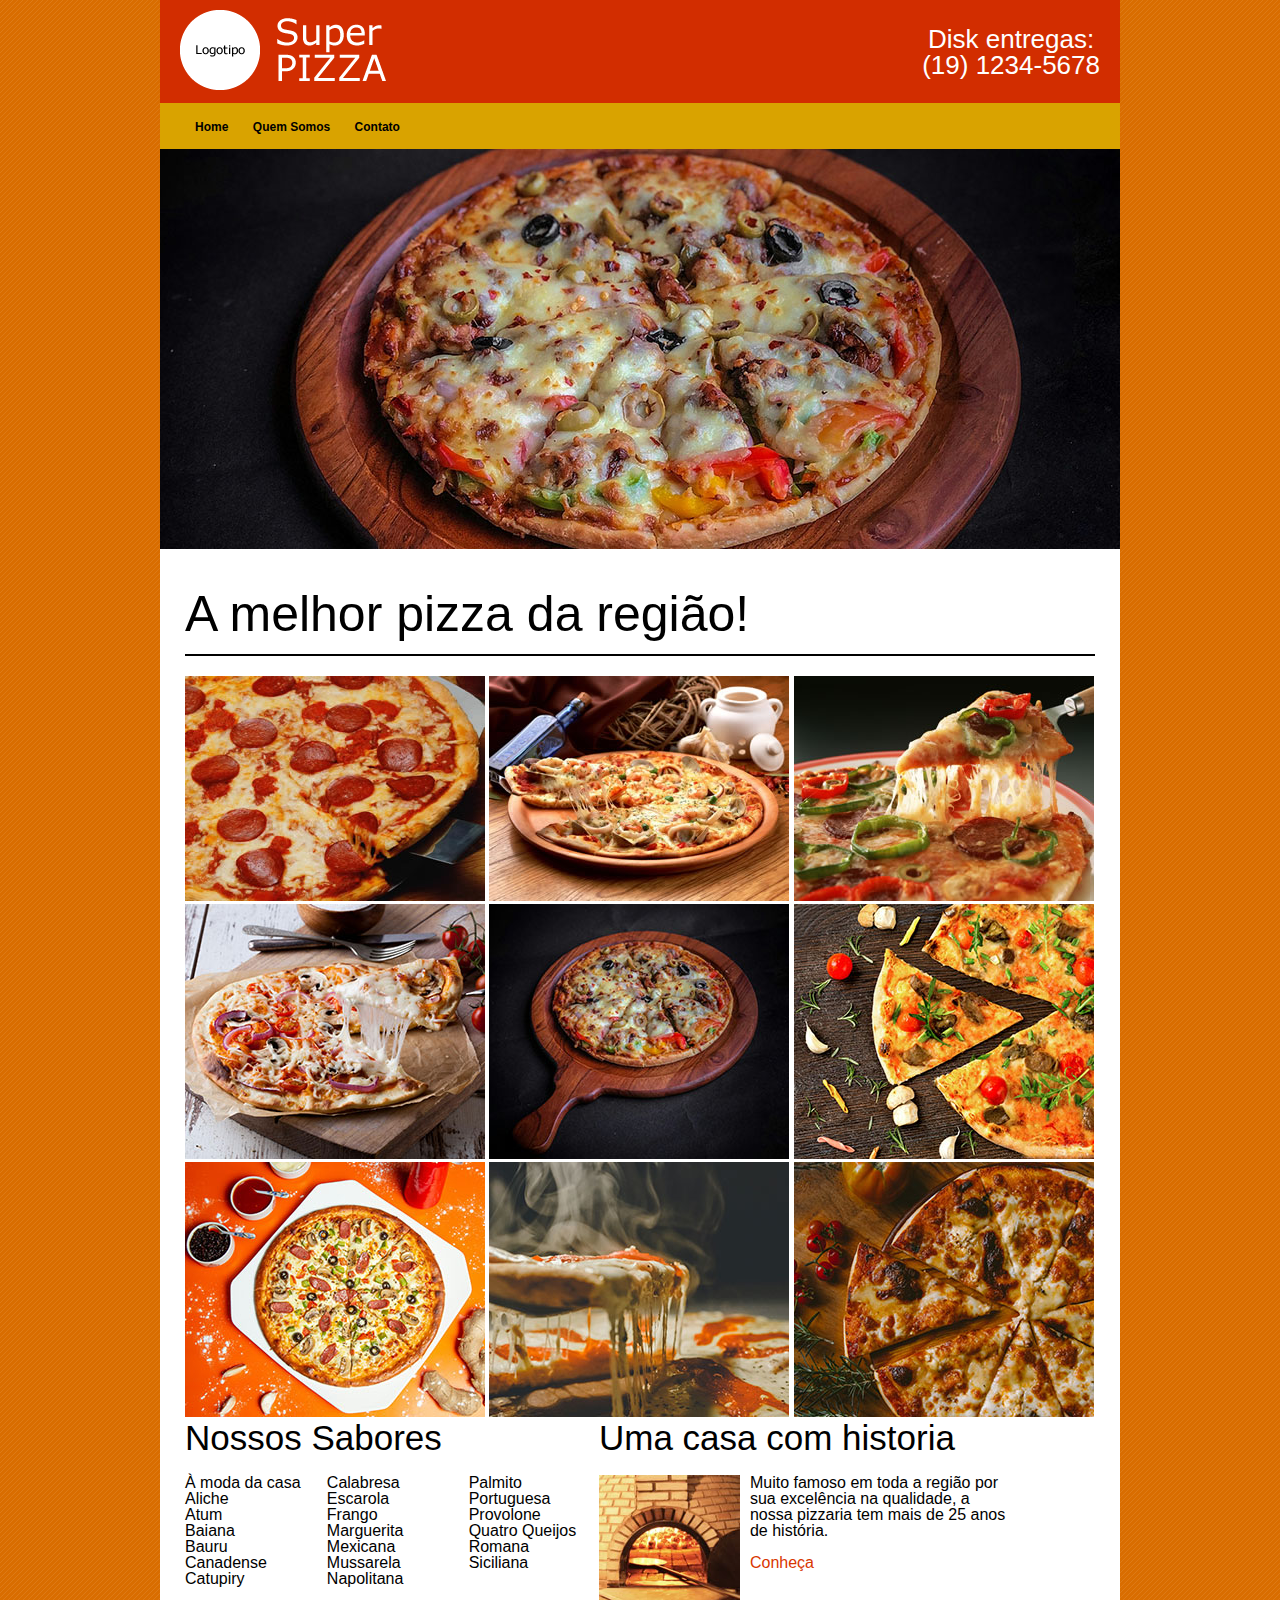
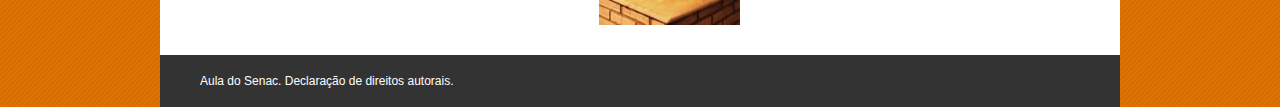
==== index.html @ 2d04b75b "Initial commit" ====
<!DOCTYPE html>
<html lang="pt-br">

<head>
    <title>Super Pizza</title>
    <meta charset="utf-8">
    <link href="css/reset.css" rel="stylesheet">
    <link href="css/estilo.css" rel="stylesheet">
</head>

<body>
    <header>
        <h1 class="logo"><img src="imagens/logotipo.fw.png" alt="Super Pizza" title="Super Pizza"></h1>
        <h2 class="telefone">Disk entregas:<br>(19) 1234-5678</h2>
    </header>
    <nav>
        <ul class="menu-navegacao">
            <li><a href="index.html">Home</a></li>
            <li><a href="quem-somos.html">Quem Somos</a></li>
            <li><a href="contato.html">Contato</a></li>
        </ul>
    </nav>
    <div class="banner">
        <img src="banners/pizza02.jpg" alt="banner01">
    </div>
    <main>
        <h3 class="titulo-principal">A melhor pizza da região!</h3>
        <div>
            <img src="imagens/calabreza.jpg" alt="Calabresa">
            <img src="imagens/portuguesa.jpg" alt="Portuguesa">
            <img src="imagens/siciliana.jpg" alt="Siciliana">
            <img src="imagens/pizza01.jpg" alt="Pizza01">
            <img src="imagens/pizza02.jpg" alt="Pizza02">
            <img src="imagens/pizza03.jpg" alt="Pizza03">
            <img src="imagens/pizza04.jpg" alt="Pizza04">
            <img src="imagens/pizza05.jpg" alt="Pizza05">
            
            <img src="imagens/pizza07.jpg" alt="Pizza07">
        </div>

        <div class="nossos-sabores">
            <h4 class="subtitulo-principal">Nossos Sabores</h4>
            <ul class="lista-sabores">
                <li>À moda da casa</li>
                <li>Aliche</li>
                <li>Atum</li>
                <li>Baiana</li>
                <li>Bauru</li>
                <li>Canadense</li>
                <li>Catupiry</li>
                <li>Calabresa</li>
                <li>Escarola</li>
                <li>Frango</li>
                <li>Marguerita</li>
                <li>Mexicana</li>
                <li>Mussarela</li>
                <li>Napolitana</li>
                <li>Palmito</li>
                <li>Portuguesa</li>
                <li>Provolone</li>
                <li>Quatro Queijos</li>
                <li>Romana</li>
                <li>Siciliana</li>
            </ul>
        </div>

        <div class="historia">
            <h4 class="subtitulo-principal">Uma casa com historia</h4>
            <p>
                <img src="imagens/historia.jpg" alt="História" align="left" class="imagem-historia">
                Muito famoso em toda a região por sua excelência na qualidade, a nossa pizzaria tem mais de 25 anos de
                história.<br><br>
                <a href="quem-somos.html">Conheça</a>
            </p>
        </div>
    </main>
    <footer>
        <p>Aula do Senac. Declaração de direitos autorais.</p>
    </footer>
</body>

</html>
---- css/estilo.css ----
body{
    background: url('../imagens/fundo.jpg');
    font-family: Arial, Helvetica, sans-serif;
}

header{
    background: #d22d00;
    width: 960px;
    margin: 0 auto;
    position: relative;
    padding: 10px 20px;
    box-sizing: border-box;
}

.banner{
    width: 960px;
    margin: 0 auto;
    height: 400px;
}

.logo{
    display: inline-block;
}

.telefone{
    display: inline-block;
    position: absolute;
    right: 0;
    text-align: center;
    color: white;
    font-size: 26px;
    margin-right: 20px;
    margin-top: 16px;
    
}

nav{
    width: 960px;
    margin: 0 auto;
    background: #d9a300;
    box-sizing: border-box;
    padding: 15px 35px;
}

.menu-navegacao li{
    display: inline-block;
    margin-right: 20px;
}

.menu-navegacao li a{
    text-decoration: none;
    color: black;
    font-size: 12px;
    font-weight: bold;
}

.menu-navegacao li a:hover{
    text-decoration: underline;
}

main{
    box-sizing: border-box;
    width: 960px;
    margin: 0 auto;
    background: white; 
    padding: 40px 25px 30px 25px;
}

.titulo-principal{
    font-size: 50px;
    border-bottom: 2px solid black;
    padding-bottom: 15px;
    margin-bottom: 20px;
}

.pizzas-banner li{
    display: inline-block;
    text-align: center;
}

.pizzas-banner li figcaption{
    margin-top: 10px;
}

.pizzas-banner{
    border-bottom: 2px solid black;
    padding-bottom: 20px;
    margin-bottom: 30px;
}

.nossos-sabores , .historia{
    display: inline-block;
    box-sizing: border-box;
    width: 45%;
    vertical-align: top;
}

.subtitulo-principal{
    font-size: 35px;
    margin-bottom: 20px;
}

.lista-sabores{
    column-count: 3;
}

.imagem-historia{
    margin-right: 10px;
}

.historia a{
    text-decoration: none;
    color: #d93600;
}

footer{
    box-sizing: border-box;
    width: 960px;
    margin: 0 auto;
    padding: 20px 40px;
    font-size: 12px;
    color: white;
    background: #333333;
}

label{
    display: block;
    margin-top: 14px;
    margin-bottom: 5px;
}

#nome , #email {
    padding: 5px;
    width: 300px;
}

#mensagem{
    padding: 5px;
    width: 500px;
    display: block;
    height: 100px;
    margin-bottom: 14px;
}

button{
    padding: 5px 10px;
    background: #777777;
    color: white;
    border: 0;
}

.coluna-mapa{
    box-sizing: border-box;
    width: 300px;
    display: inline-block;
    vertical-align: top;
}

.coluna-formulario{
    box-sizing: border-box;
    width: 605px;
    display: inline-block;
}

.destaque-mapa{
    font-size: 20px;
    margin-top: 10px;
    margin-bottom: 5px;
    display: block;
}

.coluna{
    display: inline-block;
    box-sizing: border-box;
    width: 49%;
    vertical-align: top;
}
.destaque{
    font-size: 20px;
    margin-bottom: 20px;
    margin-top: 40px
}

.lista-pizzas-historia{
    column-count: 3;
}

.lista-pizzas-historia img{
    width: 145px;
    margin-bottom: 10px;
}
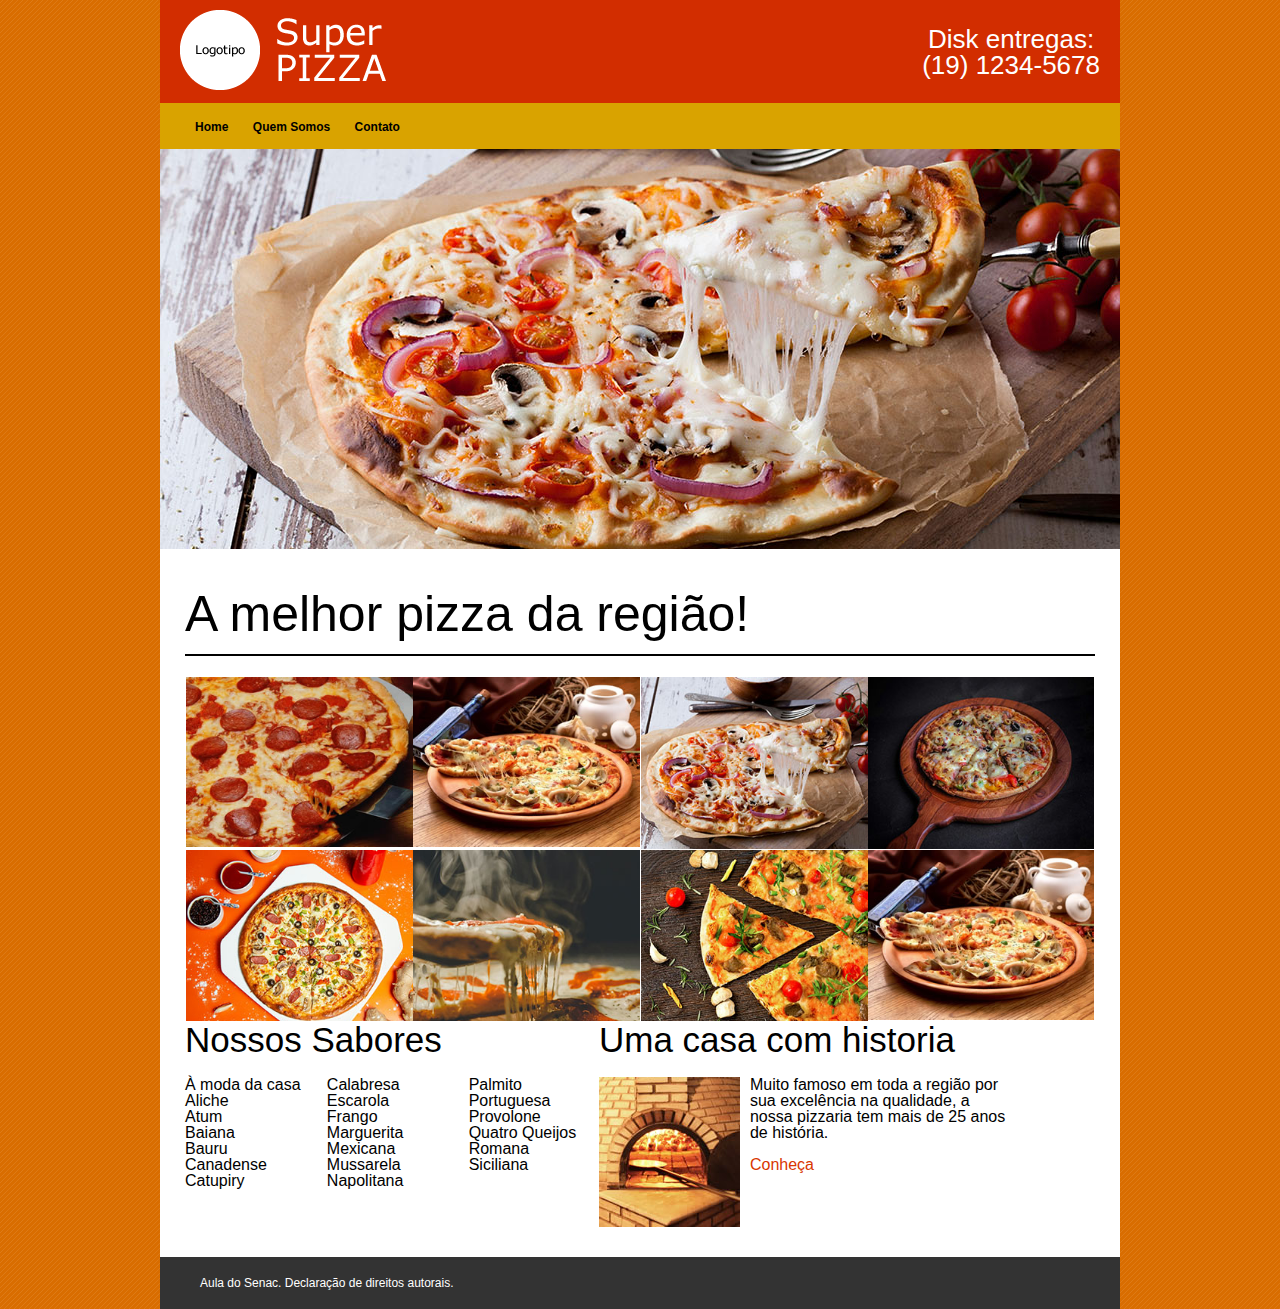
==== commit 6b291cf5: "ok" ====
--- a/index.html
+++ b/index.html
@@ -5,7 +5,11 @@
     <title>Super Pizza</title>
     <meta charset="utf-8">
     <link href="css/reset.css" rel="stylesheet">
+    <link rel="stylesheet" href="justifiedGallery.min/justifiedGallery.min.css" />
+    <link rel="stylesheet" href="slick-1.8.1/slick/slick.css">
+    <link rel="stylesheet" href="slick-1.8.1/slick/slick-theme.css">
     <link href="css/estilo.css" rel="stylesheet">
+
 </head>
 
 <body>
@@ -21,21 +25,43 @@
         </ul>
     </nav>
     <div class="banner">
-        <img src="banners/pizza02.jpg" alt="banner01">
+        <div> <img src="banners/pizza01.jpg" alt="uma pizza"></div>
+        <div> <img src="banners/pizza02.jpg" alt="uma pizaa"></div>
+        <div> <img src="banners/pizza03.jpg" alt="Uma pizza"></div>
+        <div> <img src="banners/pizza04.jpg" alt="Uma pizza"></div>
+        <div> <img src="banners/pizza05.jpg" alt="Uma pizza"></div>
+        <div> <img src="banners/pizza06.jpg" alt="Uma pizza"></div>
+        <div> <img src="banners/pizza07.jpg" alt="Uma pizza"></div>
+
     </div>
     <main>
         <h3 class="titulo-principal">A melhor pizza da região!</h3>
-        <div>
-            <img src="imagens/calabreza.jpg" alt="Calabresa">
-            <img src="imagens/portuguesa.jpg" alt="Portuguesa">
-            <img src="imagens/siciliana.jpg" alt="Siciliana">
-            <img src="imagens/pizza01.jpg" alt="Pizza01">
-            <img src="imagens/pizza02.jpg" alt="Pizza02">
-            <img src="imagens/pizza03.jpg" alt="Pizza03">
-            <img src="imagens/pizza04.jpg" alt="Pizza04">
-            <img src="imagens/pizza05.jpg" alt="Pizza05">
-            
-            <img src="imagens/pizza07.jpg" alt="Pizza07">
+        <div id="mygallery">
+            <div class="galeria">
+                <img src="imagens/calabreza.jpg" alt="Calabresa" >
+                <img src="imagens/portuguesa.jpg" alt="Portuguesa" >
+                <img src="imagens/siciliana.jpg" alt="Siciliana"  >
+            </div>
+
+            <div class="galeria">
+                 <img src="imagens/pizza01.jpg" alt="Pizza01"  >
+                <img src="imagens/pizza02.jpg" alt="Pizza02" >
+                <img src="imagens/pizza03.jpg" alt="Pizza03">
+            </div>
+            <br>
+
+            <div class="galeria">
+                <img src="imagens/pizza04.jpg" alt="Pizza04" >
+                <img src="imagens/pizza05.jpg" alt="Pizza05">
+                <img src="imagens/pizza07.jpg" alt="Pizza07" >
+            </div>
+            <div class="galeria">
+                <img src="imagens/pizza03.jpg" alt="Pizza04" >
+                <img src="imagens/portuguesa.jpg" alt="Pizza05">
+                <img src="imagens/pizza07.jpg" alt="Pizza07" >
+            </div>
+
+
         </div>
 
         <div class="nossos-sabores">
@@ -77,6 +103,34 @@
     <footer>
         <p>Aula do Senac. Declaração de direitos autorais.</p>
     </footer>
+
+    <script src="jquery-1.11.0.min.js"></script>
+    <script src="slick-1.8.1/slick/slick.js"></script>
+    <script src="justifiedGallery.min/jquery.justifiedGallery.min.js"></script>
+
+    <script>
+
+        $('.galeria').slick({
+            infinte: true,
+            slidesToShow: 2,
+            slidesToScroll: 1
+
+        })
+
+        $('.banner').slick({
+            autoplay: true,
+            arrows: false,
+            autoplaySpeed: 2000
+        })
+
+        $('#mygallery').justifiedGallery()
+
+
+
+
+
+
+    </script>
 </body>
 
 </html>--- a/justifiedGallery.min/justifiedGallery.min.css
+++ b/justifiedGallery.min/justifiedGallery.min.css
@@ -0,0 +1,110 @@
+/*!
+ * justifiedGallery - v3.8.0
+ * http://miromannino.github.io/Justified-Gallery/
+ * Copyright (c) 2020 Miro Mannino
+ * Licensed under the MIT license.
+ */
+.justified-gallery {
+  width: 100%;
+  position: relative;
+  overflow: hidden;
+}
+.justified-gallery > a,
+.justified-gallery > div,
+.justified-gallery > figure {
+  position: absolute;
+  display: inline-block;
+  overflow: hidden;
+  /* background: #888888; To have gray placeholders while the gallery is loading with waitThumbnailsLoad = false */
+  filter: "alpha(opacity=10)";
+  opacity: 0.1;
+  margin: 0;
+  padding: 0;
+}
+.justified-gallery > a > img,
+.justified-gallery > div > img,
+.justified-gallery > figure > img,
+.justified-gallery > a > a > img,
+.justified-gallery > div > a > img,
+.justified-gallery > figure > a > img,
+.justified-gallery > a > svg,
+.justified-gallery > div > svg,
+.justified-gallery > figure > svg,
+.justified-gallery > a > a > svg,
+.justified-gallery > div > a > svg,
+.justified-gallery > figure > a > svg {
+  position: absolute;
+  top: 50%;
+  left: 50%;
+  margin: 0;
+  padding: 0;
+  border: none;
+  filter: "alpha(opacity=0)";
+  opacity: 0;
+}
+.justified-gallery > a > .jg-caption,
+.justified-gallery > div > .jg-caption,
+.justified-gallery > figure > .jg-caption {
+  display: none;
+  position: absolute;
+  bottom: 0;
+  padding: 5px;
+  background-color: #000000;
+  left: 0;
+  right: 0;
+  margin: 0;
+  color: white;
+  font-size: 12px;
+  font-weight: 300;
+  font-family: sans-serif;
+}
+.justified-gallery > a > .jg-caption.jg-caption-visible,
+.justified-gallery > div > .jg-caption.jg-caption-visible,
+.justified-gallery > figure > .jg-caption.jg-caption-visible {
+  display: initial;
+  filter: "alpha(opacity=70)";
+  opacity: 0.7;
+  -webkit-transition: opacity 500ms ease-in;
+  -moz-transition: opacity 500ms ease-in;
+  -o-transition: opacity 500ms ease-in;
+  transition: opacity 500ms ease-in;
+}
+.justified-gallery > .jg-entry-visible {
+  filter: "alpha(opacity=100)";
+  opacity: 1;
+  background: none;
+}
+.justified-gallery > .jg-entry-visible > img,
+.justified-gallery > .jg-entry-visible > a > img,
+.justified-gallery > .jg-entry-visible > svg,
+.justified-gallery > .jg-entry-visible > a > svg {
+  filter: "alpha(opacity=100)";
+  opacity: 1;
+  -webkit-transition: opacity 500ms ease-in;
+  -moz-transition: opacity 500ms ease-in;
+  -o-transition: opacity 500ms ease-in;
+  transition: opacity 500ms ease-in;
+}
+.justified-gallery > .jg-filtered {
+  display: none;
+}
+.justified-gallery > .jg-spinner {
+  position: absolute;
+  bottom: 0;
+  margin-left: -24px;
+  padding: 10px 0 10px 0;
+  left: 50%;
+  filter: "alpha(opacity=100)";
+  opacity: 1;
+  overflow: initial;
+}
+.justified-gallery > .jg-spinner > span {
+  display: inline-block;
+  filter: "alpha(opacity=0)";
+  opacity: 0;
+  width: 8px;
+  height: 8px;
+  margin: 0 4px 0 4px;
+  background-color: #000;
+  border-radius: 6px;
+}
--- a/css/estilo.css
+++ b/css/estilo.css
@@ -188,4 +188,11 @@
 .lista-pizzas-historia img{
     width: 145px;
     margin-bottom: 10px;
-}+}
+
+.galeria{
+    
+    width:250px;
+    height: 95px;
+    
+}
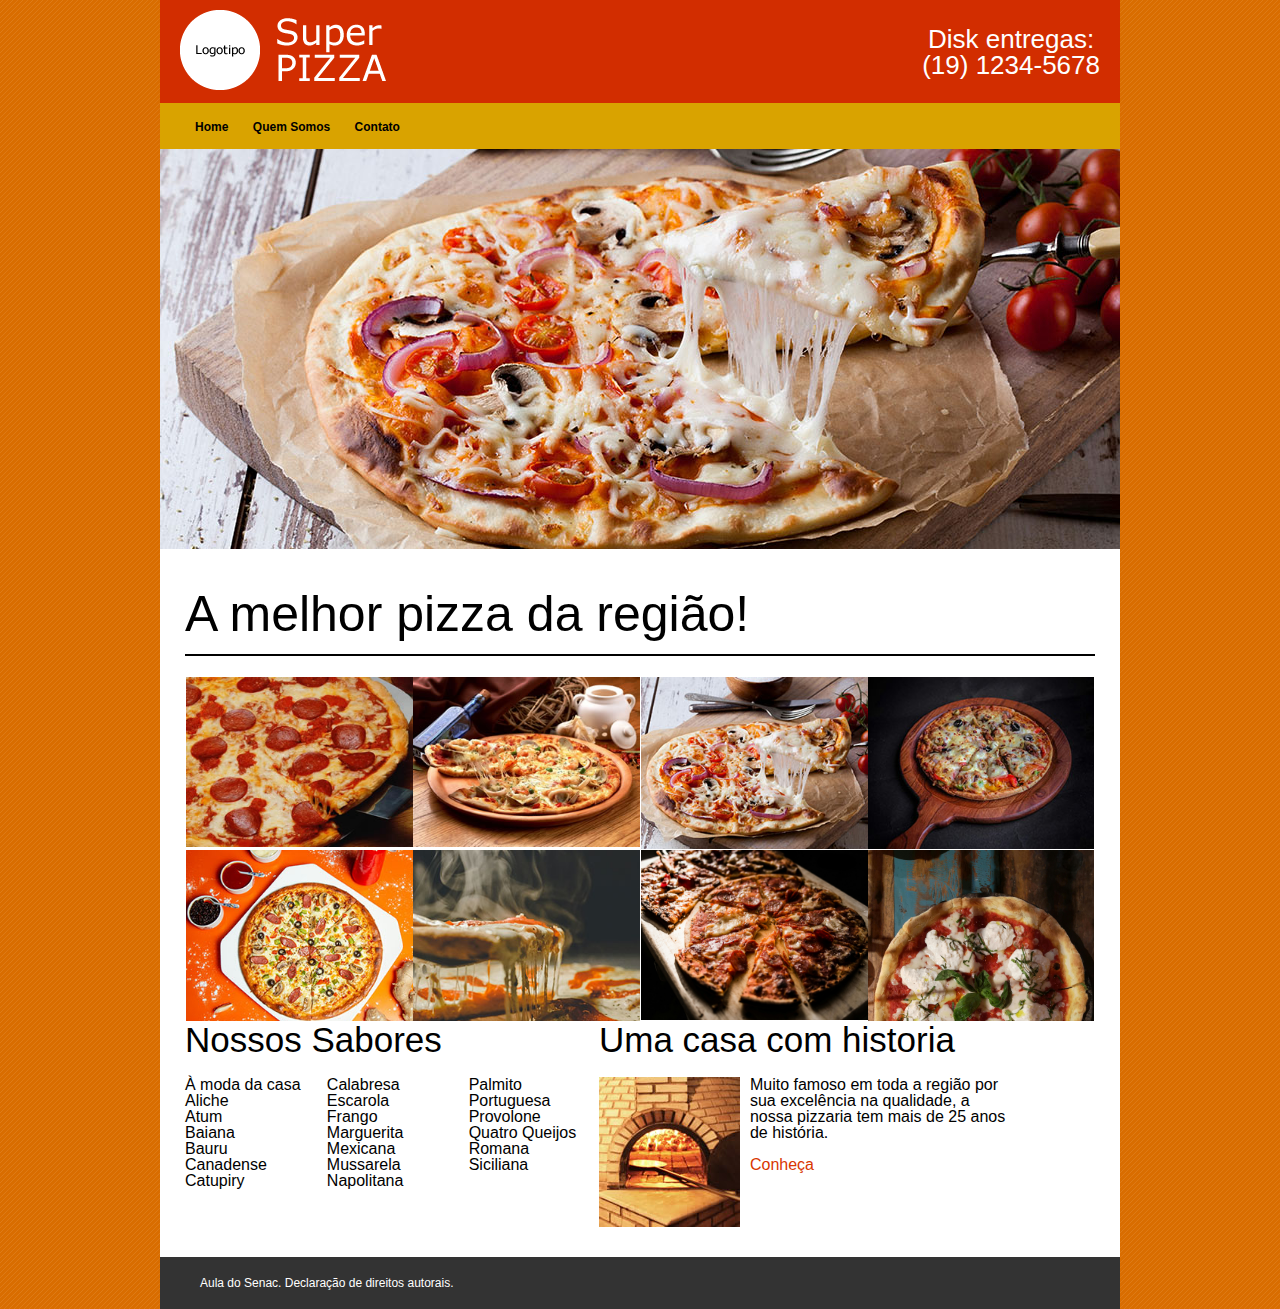
==== commit aef89e7b: "+" ====
--- a/index.html
+++ b/index.html
@@ -56,9 +56,9 @@
                 <img src="imagens/pizza07.jpg" alt="Pizza07" >
             </div>
             <div class="galeria">
-                <img src="imagens/pizza03.jpg" alt="Pizza04" >
-                <img src="imagens/portuguesa.jpg" alt="Pizza05">
-                <img src="imagens/pizza07.jpg" alt="Pizza07" >
+                <img src="imagens/pizza08.jpg" alt="Pizza04" >
+                <img src="imagens/pizza10.jpg" alt="Pizza05">
+                <img src="imagens/pizza09.jpg" alt="Pizza07" >
             </div>
 
 
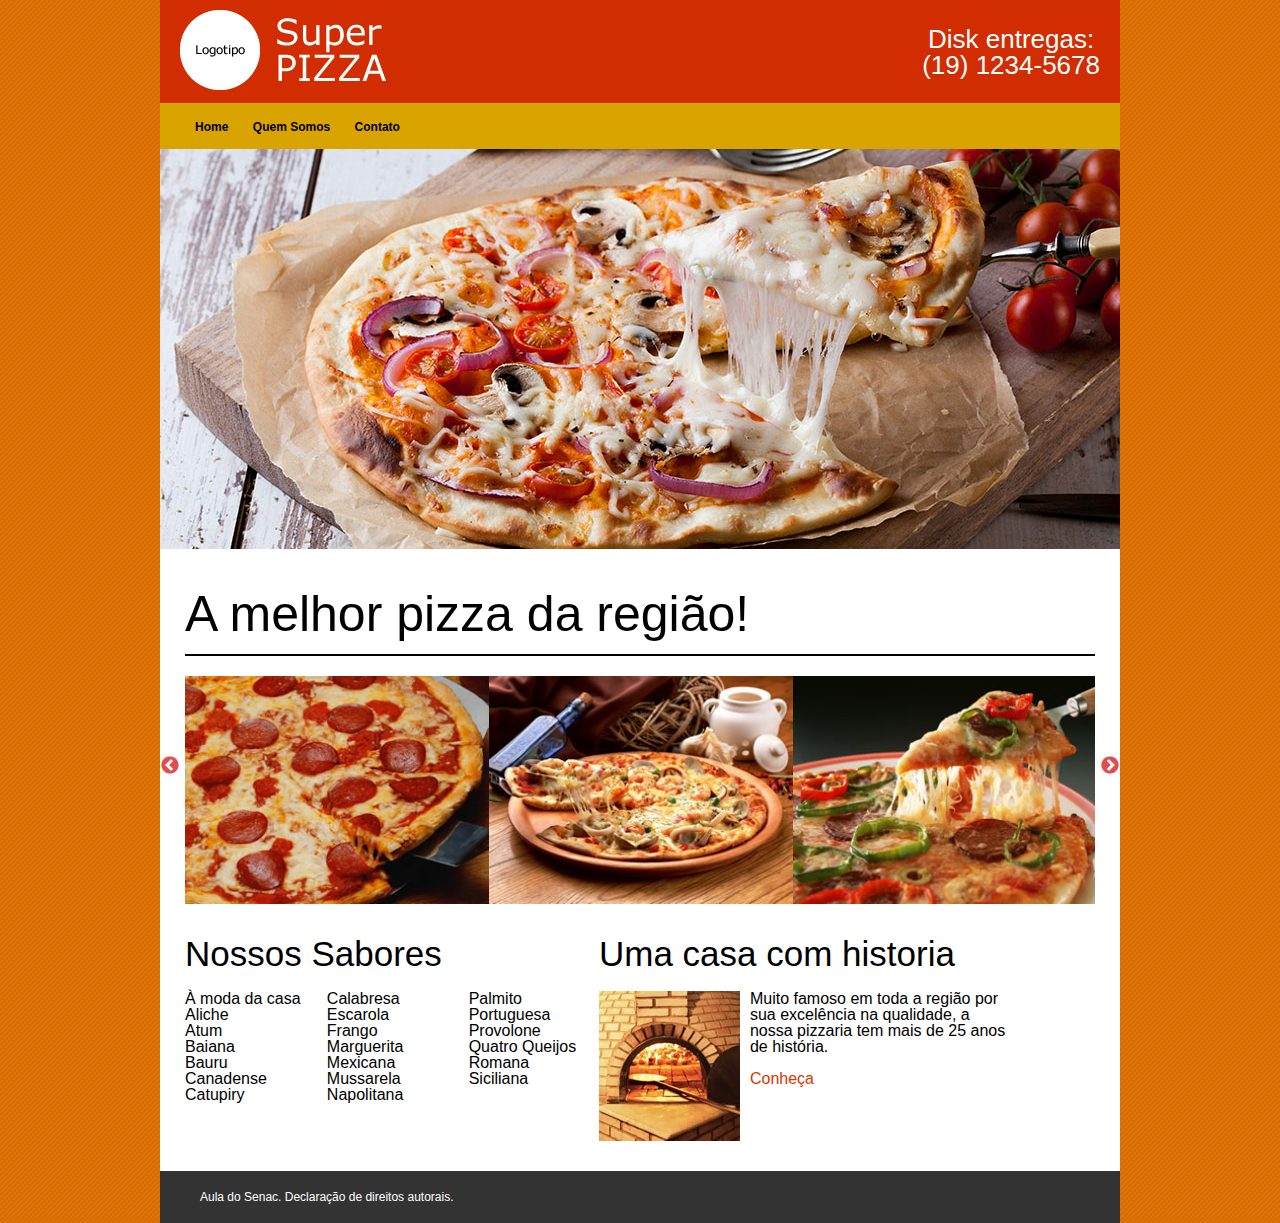
==== commit 148f1744: "+" ====
--- a/index.html
+++ b/index.html
@@ -36,33 +36,17 @@
     </div>
     <main>
         <h3 class="titulo-principal">A melhor pizza da região!</h3>
-        <div id="mygallery">
+    
             <div class="galeria">
                 <img src="imagens/calabreza.jpg" alt="Calabresa" >
                 <img src="imagens/portuguesa.jpg" alt="Portuguesa" >
                 <img src="imagens/siciliana.jpg" alt="Siciliana"  >
+                <img src="imagens/pizza08.jpg" alt="uma pizza">
+                <img src="imagens/pizza09.jpg" alt="uma pizza">
             </div>
+        
 
-            <div class="galeria">
-                 <img src="imagens/pizza01.jpg" alt="Pizza01"  >
-                <img src="imagens/pizza02.jpg" alt="Pizza02" >
-                <img src="imagens/pizza03.jpg" alt="Pizza03">
-            </div>
-            <br>
-
-            <div class="galeria">
-                <img src="imagens/pizza04.jpg" alt="Pizza04" >
-                <img src="imagens/pizza05.jpg" alt="Pizza05">
-                <img src="imagens/pizza07.jpg" alt="Pizza07" >
-            </div>
-            <div class="galeria">
-                <img src="imagens/pizza08.jpg" alt="Pizza04" >
-                <img src="imagens/pizza10.jpg" alt="Pizza05">
-                <img src="imagens/pizza09.jpg" alt="Pizza07" >
-            </div>
-
-
-        </div>
+      
 
         <div class="nossos-sabores">
             <h4 class="subtitulo-principal">Nossos Sabores</h4>
@@ -106,13 +90,12 @@
 
     <script src="jquery-1.11.0.min.js"></script>
     <script src="slick-1.8.1/slick/slick.js"></script>
-    <script src="justifiedGallery.min/jquery.justifiedGallery.min.js"></script>
 
     <script>
 
         $('.galeria').slick({
             infinte: true,
-            slidesToShow: 2,
+            slidesToShow: 3,
             slidesToScroll: 1
 
         })
@@ -123,8 +106,6 @@
             autoplaySpeed: 2000
         })
 
-        $('#mygallery').justifiedGallery()
-
 
 
 
--- a/css/estilo.css
+++ b/css/estilo.css
@@ -192,7 +192,9 @@
 
 .galeria{
     
-    width:250px;
-    height: 95px;
+    width:100%;
+    margin-bottom: 80px;
+    height: 180px;
     
-}
+
+}
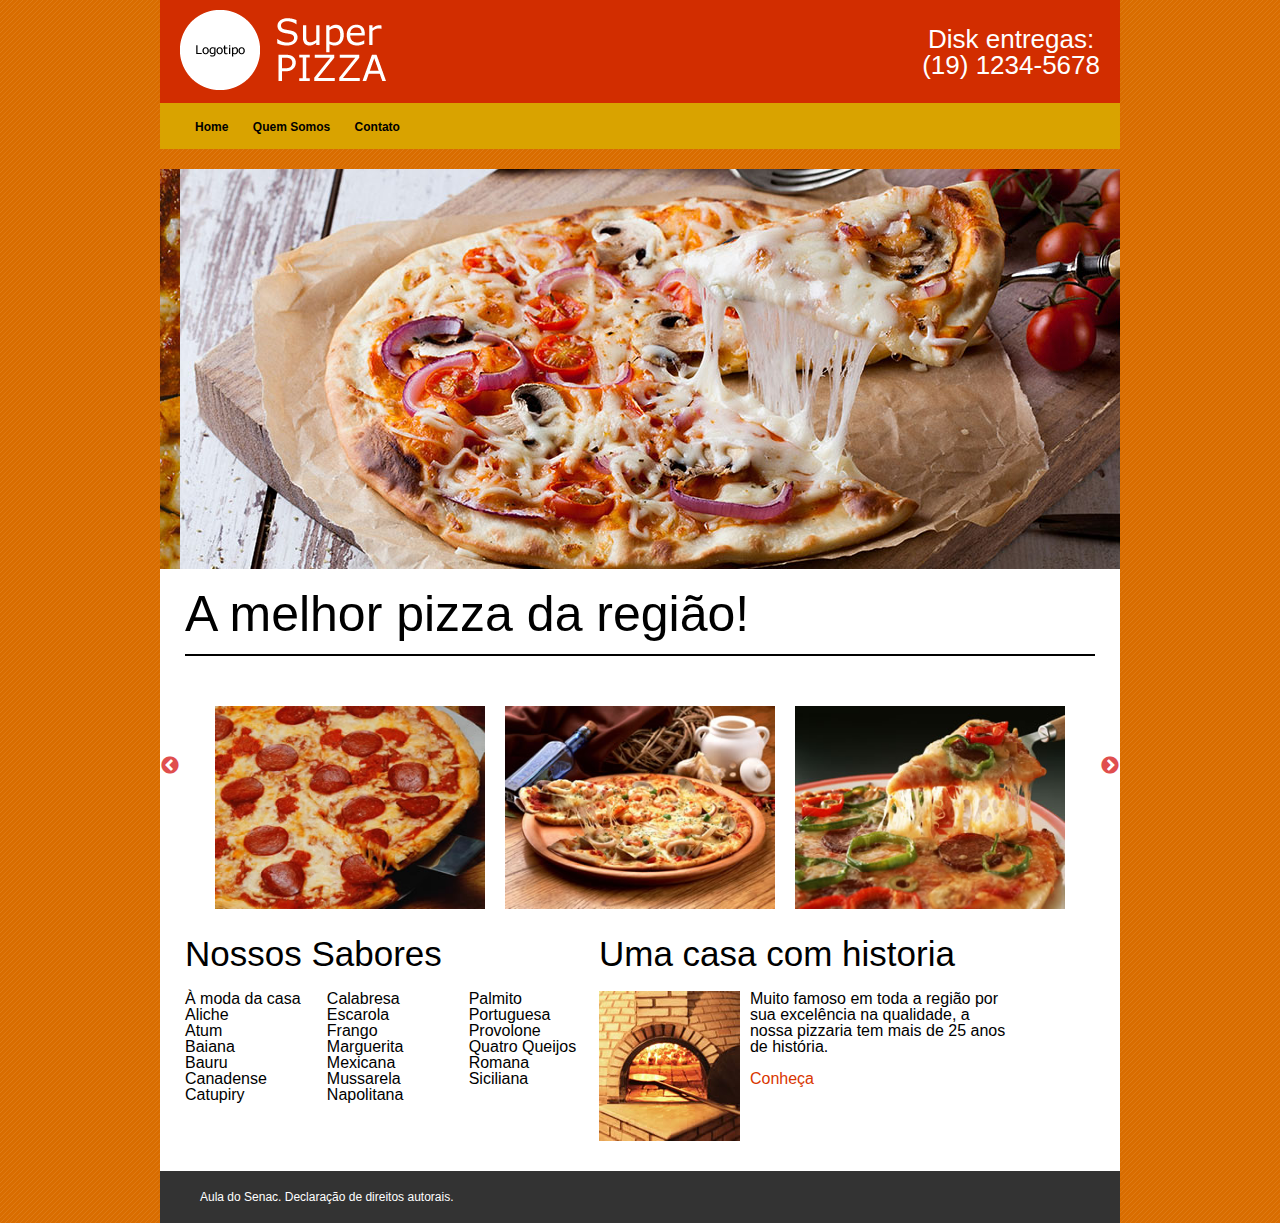
==== commit e26ee711: "+" ====
--- a/index.html
+++ b/index.html
@@ -37,7 +37,7 @@
     <main>
         <h3 class="titulo-principal">A melhor pizza da região!</h3>
     
-            <div class="galeria">
+            <div class="galeria" style="padding: 20px;">
                 <img src="imagens/calabreza.jpg" alt="Calabresa" >
                 <img src="imagens/portuguesa.jpg" alt="Portuguesa" >
                 <img src="imagens/siciliana.jpg" alt="Siciliana"  >
--- a/css/estilo.css
+++ b/css/estilo.css
@@ -195,6 +195,10 @@
     width:100%;
     margin-bottom: 80px;
     height: 180px;
-    
-
-}
+
+}
+
+
+.slick-slide div{
+   margin: 10px;
+}
